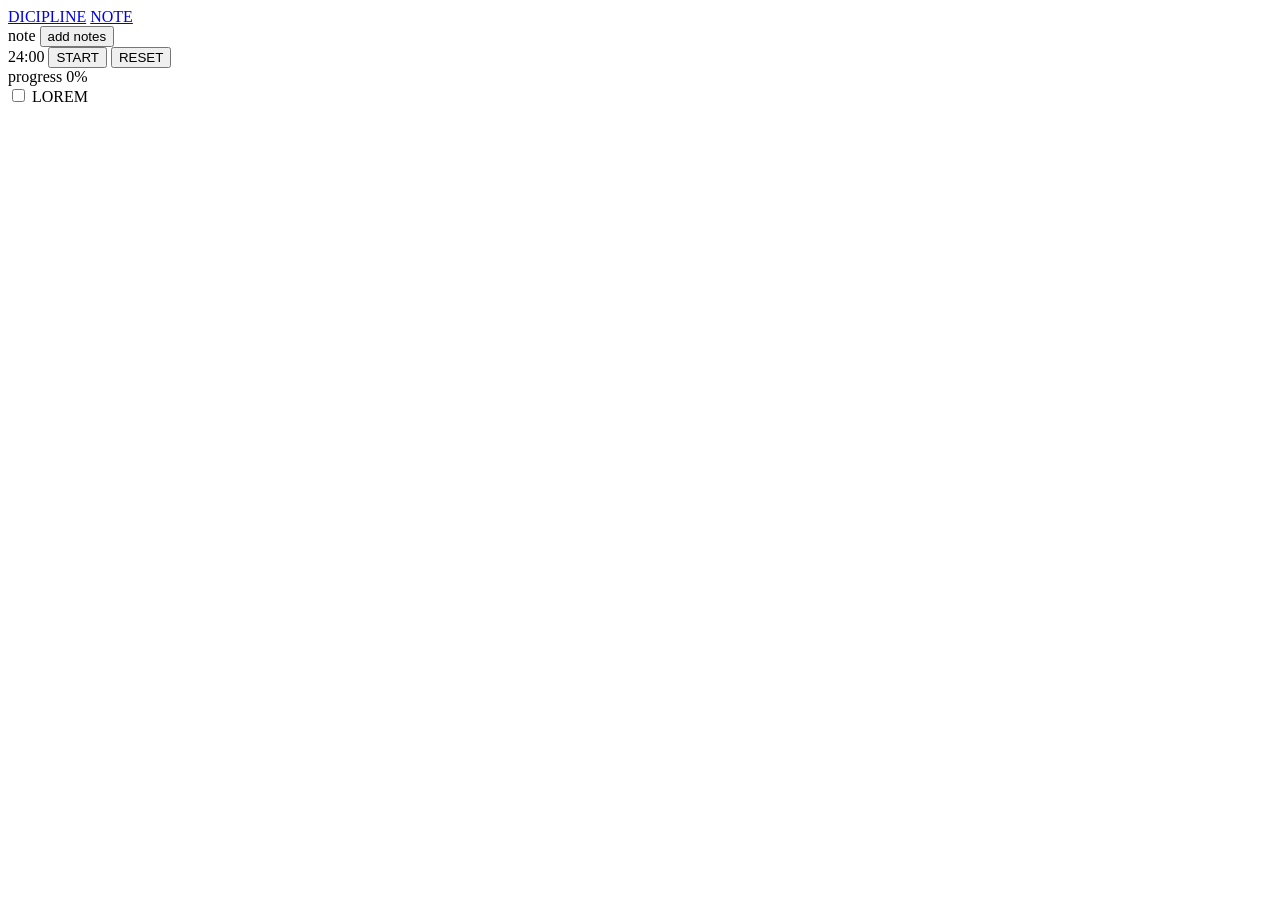
==== note.html @ ddd0bda6 "Add initial HTML structure for note page" ====
<!DOCTYPE html>
<html>
  <head>
    <title>DISICIPLINE</title>
    <link rel="stylesheet" href="style.css">
  </head>
  <body class = "note-page">
    <nav>
      <a href="index.html" class = "logo">DICIPLINE</a>
       <a href="note.html"class = "note-link">NOTE</a>
    </nav>
    <main class="note-container">
      <div class="note-header">
        <span>note</span>
        <button onclick="addNote()">add notes</button>
      </div>

      <div class="timer">
        <span id="time">24:00</span>

        <button onclick="startTimer()">START</button>
        <button onclick="resetTimer()">RESET</button>
      </div>
      <div class = "progress-section">
        <div class = "progress-header">
          <span>progress</span>
          <span id = "progress-text">0%</span>
        </div>
        <div class = "progress-bar">
          <div id = "progress-fill"></div>
        </div>
      </div>
      <div id="notes" class = "notes">
        <label class="note-item">
          <input type="checkbox" onchange="updateProgress()">
          <span>LOREM</span>
        </label>
      </div>
    </main>
    <script src="script.js"></script>
  </body>
</html>
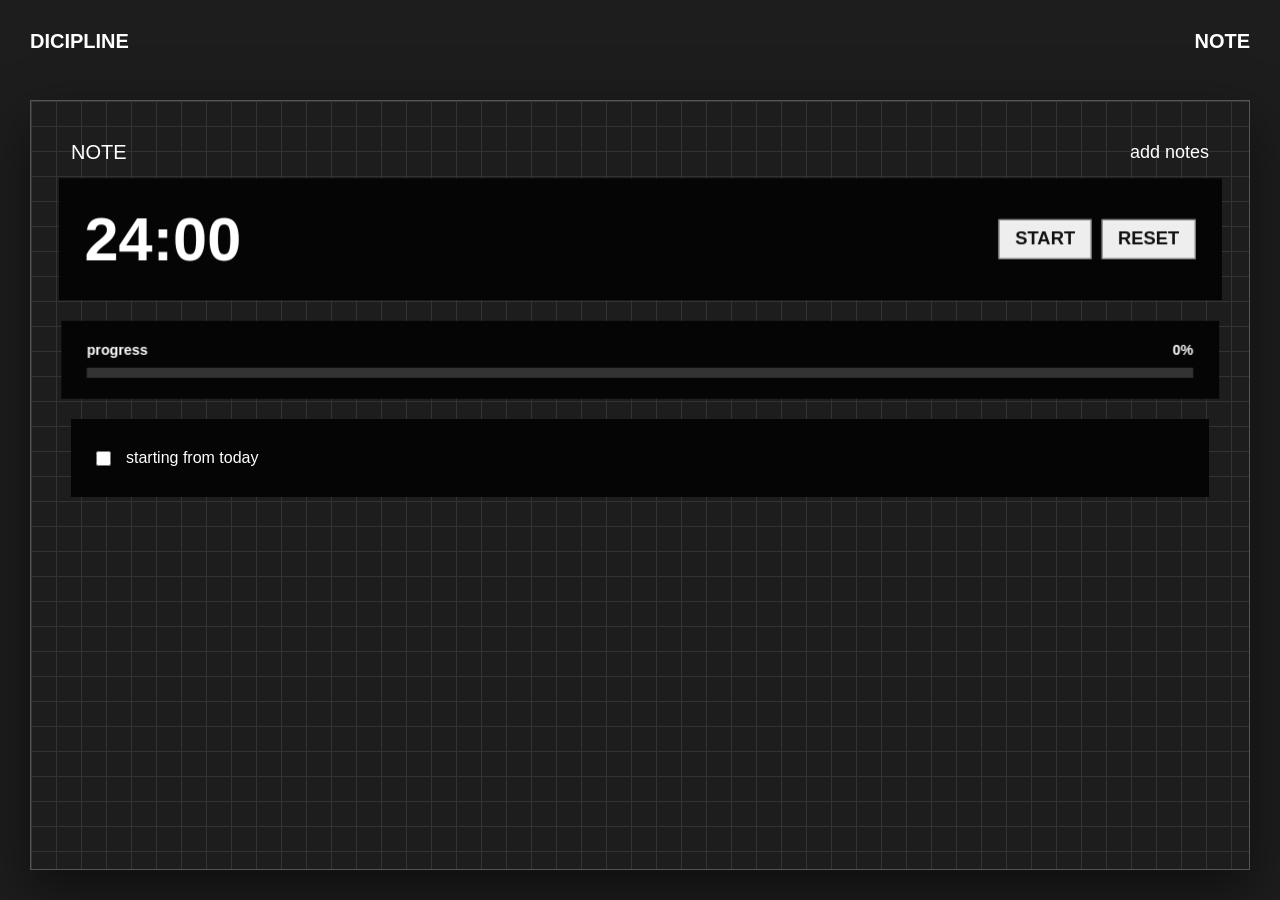
==== commit 3ee76af2: "Update note text in note.html" ====
--- a/note.html
+++ b/note.html
@@ -33,7 +33,7 @@
       <div id="notes" class = "notes">
         <label class="note-item">
           <input type="checkbox" onchange="updateProgress()">
-          <span>LOREM</span>
+          <span>starting from today</span>
         </label>
       </div>
     </main>
--- a/style.css
+++ b/style.css
@@ -0,0 +1,271 @@
+* {
+    box-sizing: border-box;
+    margin: 0;
+    padding: 0;
+}
+
+body {
+    background: #1d1d1d;
+    color: #ffffff;
+    font-family: Arial, sans-serif;
+}
+ nav {
+    display: flex;
+    justify-content: space-between;
+    position: absolute;
+    top: 30px;
+    left: 30px;
+    z-index: 10;
+    right: 30px;
+ }
+ .logo,
+  .note-link {
+      color: #ffffff;
+      text-decoration: none;
+      font-size: 20px;
+      font-weight: bold;
+  }
+.note-link:hover {
+    text-decoration: underline;
+}
+.note-page {
+  min-height: 100vh;
+  padding: 100px 30px 30px;
+}
+
+.note-header {
+  display: flex;
+  justify-content: space-between;
+  align-items: center;
+  margin-bottom: 20px;
+  font-size: 20px;
+  text-transform: uppercase;
+}
+
+.note-header button {
+  background: transparent;
+  border: none;
+  color: white;
+  font-size: 18px;
+  cursor: pointer;
+}
+.note-header button:hover {
+  text-decoration: underline;
+}
+.hero {
+    height: 100vh;
+    display: flex;
+    align-items: center;
+    padding-left: 8%;
+    background-image: url("bekgron.jpg");
+    background-size: cover;
+    background-position: center;
+    position: relative;
+}
+.hero::before {
+  content: "";
+  position: absolute;
+  inset: 0;
+  background: rgba(0, 0, 0, 0.2);
+}
+
+.hero h1 {
+  position: relative;
+  font-size: 55px;
+  line-height: 0.9;
+  max-width: 600px;
+}
+.timer {
+  width: 100%;
+  background: #050505;
+  padding: 25px;
+  display: flex;
+  align-items: center;
+  gap: 10px;
+  margin-bottom: 20px;
+}
+
+#time {
+  font-size: 60px;
+  font-weight: bold;
+  margin-right: auto;
+}
+
+.timer button {
+  border: 1px solid #777;
+  background: #eee;
+  color: #111;
+  padding: 8px 15px;
+  font-size: 18px;
+  font-weight: bold;
+  cursor: pointer;
+}
+
+.timer button:hover {
+  background: white;
+}
+.notes {
+  width: 100%;
+  background: #050505;
+  padding: 15px 25px;
+}
+
+.note-item {
+  display: flex;
+  align-items: center;
+  gap: 15px;
+  padding: 15px 0;
+  border-bottom: 1px solid #333;
+  font-size: 16px;
+}
+
+.note-item:last-child {
+  border-bottom: none;
+}
+
+.note-item input {
+  width: 15px;
+  height: 15px;
+  cursor: pointer;
+}
+
+.note-item input:checked + span {
+  color: #666;
+  text-decoration: line-through;
+}
+.note-container {
+  width: 100%;
+  min-height: calc(100vh - 130px);
+  padding: 40px;
+  border: 1px solid #555;
+  background-image:
+    linear-gradient(#333 1px, transparent 1px),
+    linear-gradient(90deg, #333 1px, transparent 1px);
+  background-size: 25px 25px;
+}
+.edit-btn {
+  margin-left: auto;
+  border: 1px solid #777;
+  background: transparent;
+  color: white;
+  padding: 5px 10px;
+  font-size: 12px;
+  cursor: pointer;
+}
+.edit-btn:hover {
+  background: white;
+  color: #111;
+}
+.progress-section { 
+  width: 100%; 
+  background: #050505; 
+  padding: 20px 25px; 
+  margin-bottom: 20px; 
+} 
+.progress-header { 
+  display: flex; 
+  justify-content: space-between; 
+  margin-bottom: 10px; 
+  font-size: 14px; 
+  font-weight: bold; 
+}
+.progress-bar { width: 100%; 
+  height: 10px; 
+  background: #333; 
+  overflow: hidden; 
+} 
+#progress-fill { 
+  width: 0%; 
+  height: 100%; 
+  background: white; 
+  transition: width 0.3s ease; 
+}
+/* =====================
+   3D NOTE CONTAINER
+===================== */
+
+.note-page {
+  perspective: 1200px;
+}
+
+.note-container {
+  transform-style: preserve-3d;
+  transition:
+    transform 0.15s ease,
+    box-shadow 0.15s ease;
+
+  box-shadow:
+    0 20px 50px rgba(0, 0, 0, 0.5);
+}
+
+/* Efek ketika mouse berada di atas card */
+.note-container:hover {
+  box-shadow:
+    0 30px 70px rgba(0, 0, 0, 0.7);
+}
+
+/* =====================
+   3D TIMER
+===================== */
+
+.timer {
+  transform: translateZ(25px);
+  transition: transform 0.3s ease;
+}
+
+.timer:hover {
+  transform: translateZ(40px);
+}
+
+/* =====================
+   3D PROGRESS
+===================== */
+
+.progress-section {
+  transform: translateZ(20px);
+  transition: transform 0.3s ease;
+}
+
+.progress-section:hover {
+  transform: translateZ(35px);
+}
+/* =====================
+   3D NOTES
+===================== */
+
+.note-item {
+  transition:
+    transform 0.25s ease,
+    background 0.25s ease;
+}
+
+.note-item:hover {
+  transform: translateX(8px) translateZ(20px);
+  background: #111;
+}
+
+/* =====================
+   3D BUTTON
+===================== */
+
+.timer button,
+.note-header button,
+.edit-btn {
+  transition:
+    transform 0.2s ease,
+    box-shadow 0.2s ease;
+}
+
+.timer button:hover,
+.note-header button:hover,
+.edit-btn:hover {
+  transform: translateY(-3px) translateZ(15px);
+  box-shadow:
+    0 8px 15px rgba(0, 0, 0, 0.4);
+}
+
+.timer button:active,
+.note-header button:active,
+.edit-btn:active {
+  transform: translateY(1px);
+}
